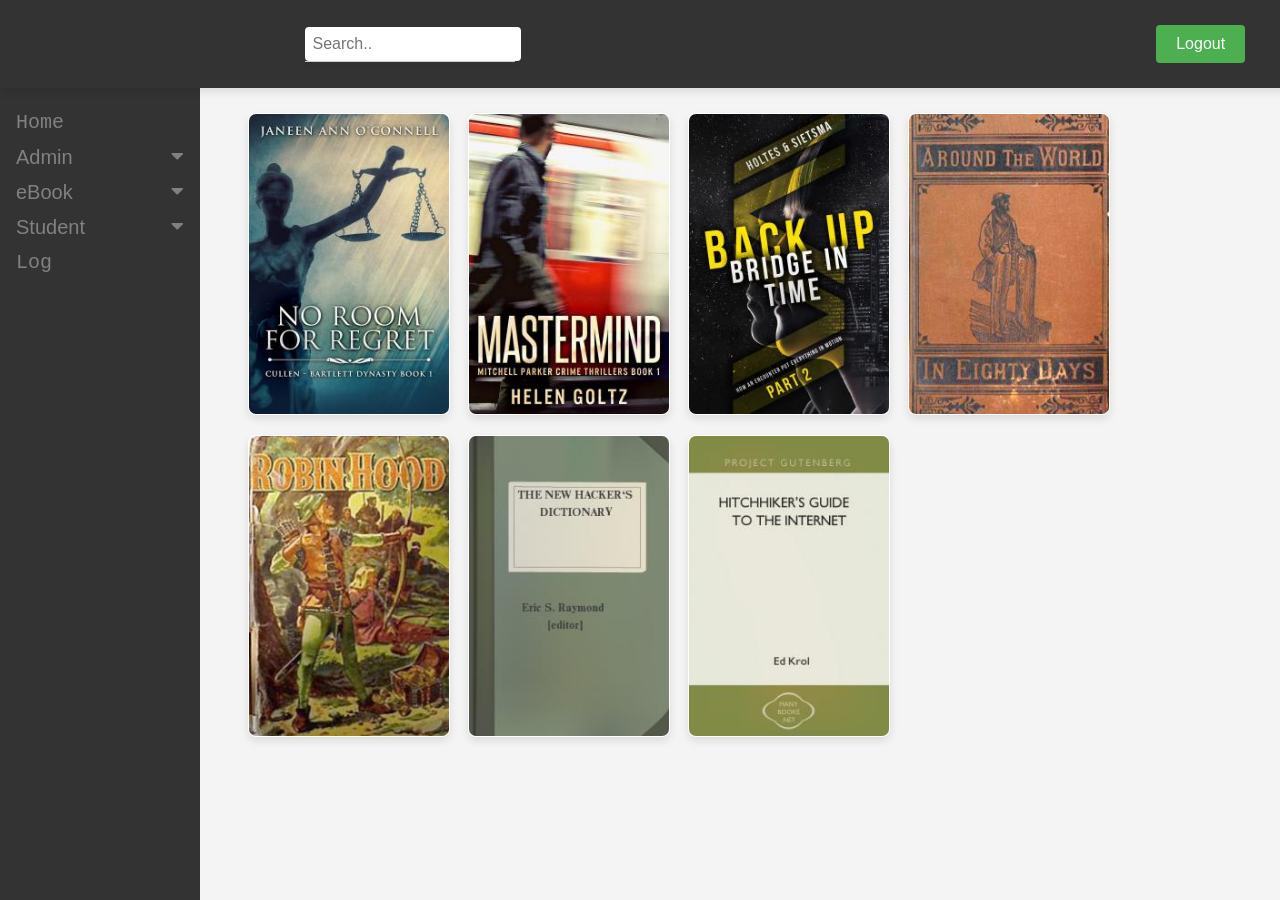
==== clientUI/AdminHomePage.html @ 7669d4a4 "First Commit Date: 6-17-2024" ====
<!DOCTYPE html>
<html lang="en">
<head>
    <meta charset="UTF-8">
    <meta name="viewport" content="width=device-width, initial-scale=1.0">
    <title>Document</title>
    <script defer src="../client-logic/AdminHomePage.js" type="module" ></script>
    <script defer src="../client-logic/Log.js" type="module" ></script>
    <script defer src="../client-logic/EditStudent.js" type="module" ></script>
    <script defer src="../client-logic/Edit_eBook.js" type="module" ></script>
    <script defer src="../client-logic/EditAdmin.js" type="module" ></script>
    <script defer src="../client-logic/topnav.js" type="module" ></script>
    <script defer src="../client-logic/book_shelf.js" type="module" ></script>
    <link rel="stylesheet" href="styles/book_shelf.css">
    <link rel="stylesheet" href="styles/topnav.css">
    <link rel="stylesheet" href="styles/AdminHomePage.css">   
    <link rel="stylesheet" href="styles/Forms.css">   
    <link rel="stylesheet" href="https://cdnjs.cloudflare.com/ajax/libs/font-awesome/5.15.3/css/all.min.css" integrity="sha512-..." crossorigin="anonymous" />
</head>
<body id="admin-home-page">
    <header class="topnav">
        <h1 id="welcome-message"></h1>
        <div class="search-container">
            <input type="text" placeholder="Search.." id="search-input">
            <ul class="suggestions" id="suggestion-list"></ul>
          </div>
        <div class="logout-container">
            <button class="btn">Logout</button>
        </div>
    </header>
    <div class="sidenav">
        <a href="#" id="home">Home</a>
        <button class="dropdown-btn">Admin
            <i class="fa fa-caret-down"></i>
          </button>
          <div class="dropdown-container">
            <a href="#" id="edit-admin-link">Edit Admin</a>
            <a href="#" id="add-admin-link">Add Admin</a>
            <a href="#" id="delete-admin-link">Delete Admin</a>
          </div>
        <button class="dropdown-btn">eBook
            <i class="fa fa-caret-down"></i>
          </button>
          <div class="dropdown-container">
            <a href="#" id="edit-ebook-link">Edit eBook</a>
            <a href="#" id="add-ebook-link">Add eBook</a>
            <a href="#" id="delete-ebook-link">Delete eBook</a>
          </div>
        <button class="dropdown-btn">Student
          <i class="fa fa-caret-down"></i>
        </button>
        <div class="dropdown-container">
          <a href="#" id="edit-student-link">Edit Student</a>
          <a href="#" id="add-student-link">Add Student</a>
          <a href="#" id="delete-student-link">Delete Student</a>
        </div>
        <a href="#" id="Log">Log</a>
      </div>
    <main class="bookshelf" id="bookshelf" style="margin-left: 220px;"></main>   
</body>
</html>
---- clientUI/styles/book_shelf.css ----
.bookshelf {
    flex-wrap: wrap;
    float: left;
    display: flex;
    /* justify-content: space-evenly; */
    align-items: center;
    margin: 20px;
    gap: 20px;
    margin-left: 100px;
}


.book {
    width: 200px; 
    text-align: center;
}

.structure {
    width: 100%;
    height: 300px; 
    box-shadow: 0 4px 8px rgba(0, 0, 0, 0.1);
    transition: transform 0.2s, box-shadow 0.2s;
    overflow: hidden;
    border-radius: 8px;
    background-color: white;
    border: 1px solid transparent;
}

.structure a {
    display: block;
    text-decoration: none;
    height: 100%; 
}

.structure img {
    display: block;
    width: 100%;
    height: 100%;
    object-fit: cover; 
}

.structure:hover {
    transform: translateY(-5px);
    box-shadow: 0 8px 16px rgba(0, 0, 0, 0.2), inset 0 0 0 1px #777;
}
---- clientUI/styles/topnav.css ----
body {
    font-family: 'Courier New', monospace;
    background-color: #f4f4f4;
    display: flex;
    flex-direction: column;
    align-items: center;
    padding: 20px;
    padding-top: 85px; 
}


.topnav {
    width: 100%;
    display: flex;
    justify-content: space-around;
    align-items: center;
    background-color: #333;
    padding: 25px;
    color: white;
    box-shadow: 0 4px 8px rgba(0, 0, 0, 0.1);
    position: fixed; 
    top: 0;
    left: 0;
    z-index: 1000;
}
.search-container {
    margin-right: 500px; 
    margin-left: 100px;
}

#welcome-message {
    font-size: 24px;
    margin: 0;
}

.search-container input {
    padding: 8px;
    margin-right: 16px;
    font-size: 16px;
    border-radius: 4px;
    border: none;
}

.logout-container .btn {
    background-color: #4CAF50;
    color: white;
    padding: 10px 20px;
    border: none;
    border-radius: 4px;
    font-size: 16px;
    cursor: pointer;
    transition: background-color 0.3s;
}

.logout-container .btn:hover {
    background-color: #45a049;
}
.search-container {
    position: relative;
  }
  
  .suggestions {
    position: absolute;
    background-color: #fff;
    border: 1px solid #ccc;
    border-top: none;
    width: 90%;
    max-height: 300px;
    z-index: 1;
    box-shadow: 0 2px 5px rgba(0, 0, 0, 0.3);
    list-style-type: none;
    padding: 0;
    margin: 0;
    overflow: hidden;
    color: black;
  }
  
  .suggestions li {
    padding: 8px 16px;
    cursor: pointer;
    white-space: nowrap;
    overflow: hidden;
    text-overflow: ellipsis;
  }
  
  .suggestions li:hover {
    background-color: #e9e9e9;
  }
---- clientUI/styles/AdminHomePage.css ----
body{
    font-family: 'Courier New', monospace;
}
.sidenav {
    height: 100%;
    width: 200px;
    position: fixed;
    z-index: 1;
    top: 0;
    left: 0;
    background-color: #333;
    overflow-x: hidden;
    padding-top: 20px;
    margin-top: 85px;
  }
  .sidenav a, .dropdown-btn {
    padding: 6px 8px 6px 16px;
    text-decoration: none;
    font-size: 20px;
    color: #818181;
    display: block;
    border: none;
    background: none;
    width:100%;
    text-align: left;
    cursor: pointer;
    outline: none;
  }
  
  /* On mouse-over */
  .sidenav a:hover, .dropdown-btn:hover {
    color: #f1f1f1;
  }
  
  /* Main content */
  .main {
    margin-left: 200px; /* Same as the width of the sidenav */
    font-size: 20px; /* Increased text to enable scrolling */
    padding: 0px 10px;
  }
  
  /* Add an active class to the active dropdown button */
  .active {
    background-color: green;
    color: white;
  }
  
  /* Dropdown container (hidden by default). Optional: add a lighter background color and some left padding to change the design of the dropdown content */
  .dropdown-container {
    display: none;
    background-color: #262626;
    padding-left: 8px;
  }
  
  /* Optional: Style the caret down icon */
  .fa-caret-down {
    float: right;
    padding-right: 8px;
  }
---- clientUI/styles/Forms.css ----
/* student_forms.css */
.form-container {
    width: 400px;
    margin: 0 auto;
    padding: 20px;
    border: 1px solid #ccc;
    border-radius: 8px;
    background-color: #1a1a1a;
    color: white;
    padding-right: 50px;
}

.form-container h2 {
    margin-bottom: 20px;
    font-size: 1.5rem;
    
}

.form-container label {
    display: block;
    margin-bottom: 10px;
}
.form-container input[type="file"] {
    width: 100%;
    padding: 6px;
    margin-bottom: 25px;  
    border-radius: 4px;

}
.form-container input[type="text"],
.form-container input[type="password"] {
    width: 100%;
    padding: 8px;
    margin-bottom: 15px;
    border: 1px solid #ccc;
    border-radius: 4px;
}

.form-container button {
    background-color: #4CAF50;
    color: white;
    padding: 10px 20px;
    border: none;
    border-radius: 4px;
    cursor: pointer;
}

.form-container button:hover {
    background-color: #45a049;
}
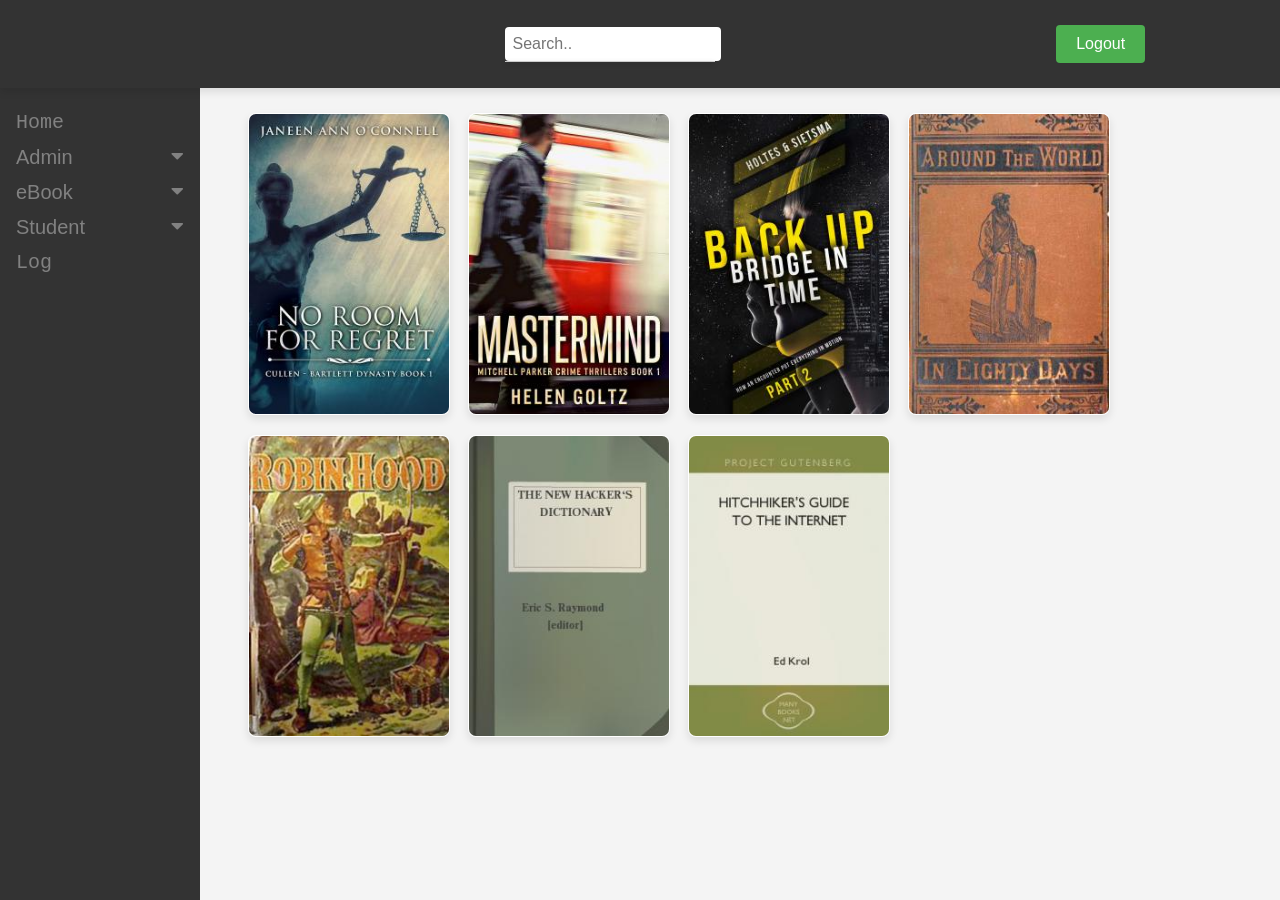
==== commit f755b52e: "Additional Functions" ====
--- a/clientUI/AdminHomePage.html
+++ b/clientUI/AdminHomePage.html
@@ -25,7 +25,7 @@
             <ul class="suggestions" id="suggestion-list"></ul>
           </div>
         <div class="logout-container">
-            <button class="btn">Logout</button>
+            <button class="lbtn">Logout</button>
         </div>
     </header>
     <div class="sidenav">
--- a/clientUI/styles/topnav.css
+++ b/clientUI/styles/topnav.css
@@ -23,10 +23,10 @@
     left: 0;
     z-index: 1000;
 }
-.search-container {
+/* .search-container {
     margin-right: 500px; 
     margin-left: 100px;
-}
+} */
 
 #welcome-message {
     font-size: 24px;
@@ -41,7 +41,7 @@
     border: none;
 }
 
-.logout-container .btn {
+.logout-container .lbtn {
     background-color: #4CAF50;
     color: white;
     padding: 10px 20px;
@@ -52,7 +52,7 @@
     transition: background-color 0.3s;
 }
 
-.logout-container .btn:hover {
+.logout-container .lbtn:hover {
     background-color: #45a049;
 }
 .search-container {
@@ -85,4 +85,59 @@
   
   .suggestions li:hover {
     background-color: #e9e9e9;
-  }+  }
+
+  .hbtn {
+    position: fixed;
+    top: 20px;
+    left: 20px;
+    margin-top: 100px;
+  }
+  
+  .hbtn a {
+    display: inline-block;
+    width: 40px;
+    height: 40px;
+    border-radius: 50%;
+    background-color: #333;
+    position: relative;
+  }
+  
+  .hbtn a::before {
+    content: "";
+    display: inline-block;
+    width: 0.6em;
+    height: 0.6em;
+    border: solid #fff;
+    border-width: 0 0.2em 0.2em 0;
+    transform: rotate(135deg);
+    position: absolute;
+    top: 50%;
+    left: 50%;
+    margin-top: -0.3em;
+    margin-left: -0.15em;
+  }
+  
+  .hbtn a::after {
+    content: "Home";
+    color: #fff;
+    font-size: 12px;
+    position: absolute;
+    top: 50%;
+    left: 50%;
+    transform: translate(-50%, -50%);
+    opacity: 0;
+    transition: opacity 0.3s;
+  }
+  .hbtn a:hover::before {
+    opacity: 0;
+  }
+  
+  .hbtn a:hover::after {
+    opacity: 1;
+  }
+  .hbtn a:hover {
+    transform: scale(1.2); 
+  }
+  
+  
--- a/clientUI/styles/Forms.css
+++ b/clientUI/styles/Forms.css
@@ -39,7 +39,7 @@
 .form-container button {
     background-color: #4CAF50;
     color: white;
-    padding: 10px 20px;
+    padding: 10px 10px;
     border: none;
     border-radius: 4px;
     cursor: pointer;
